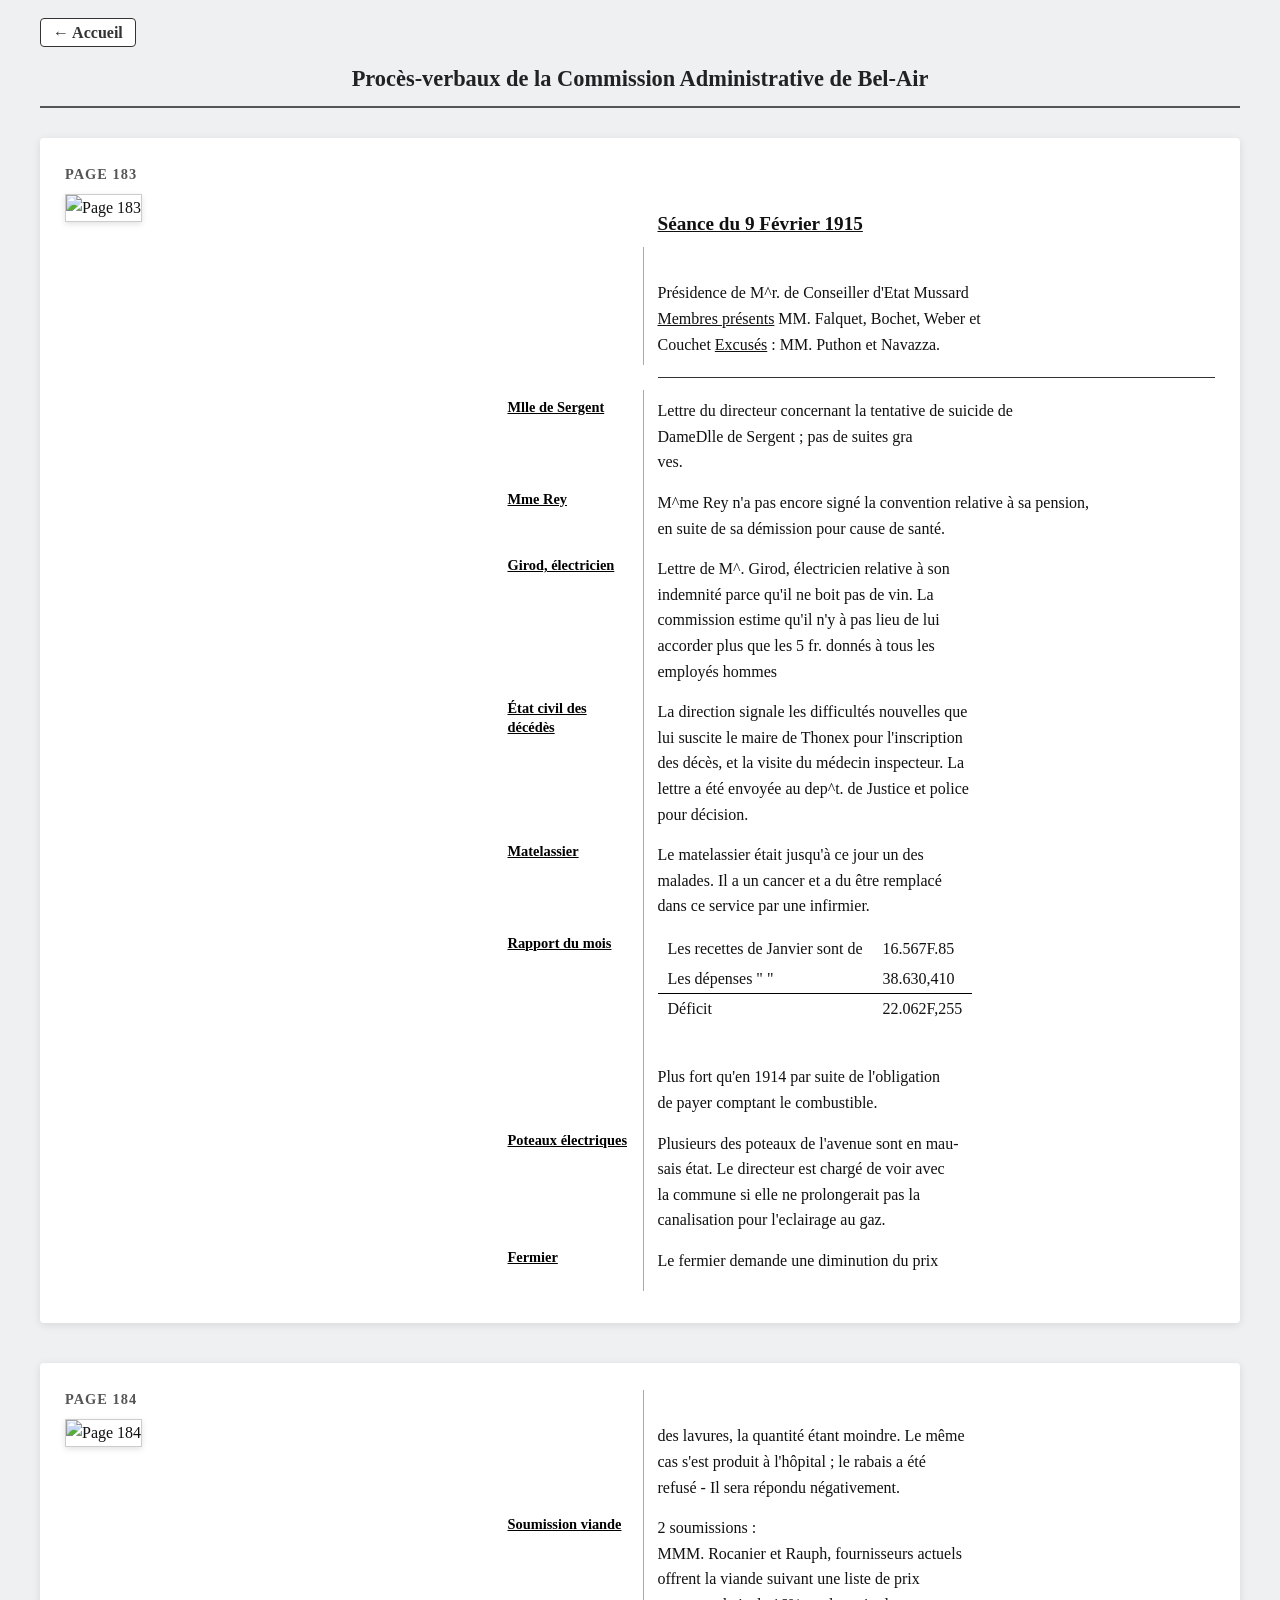
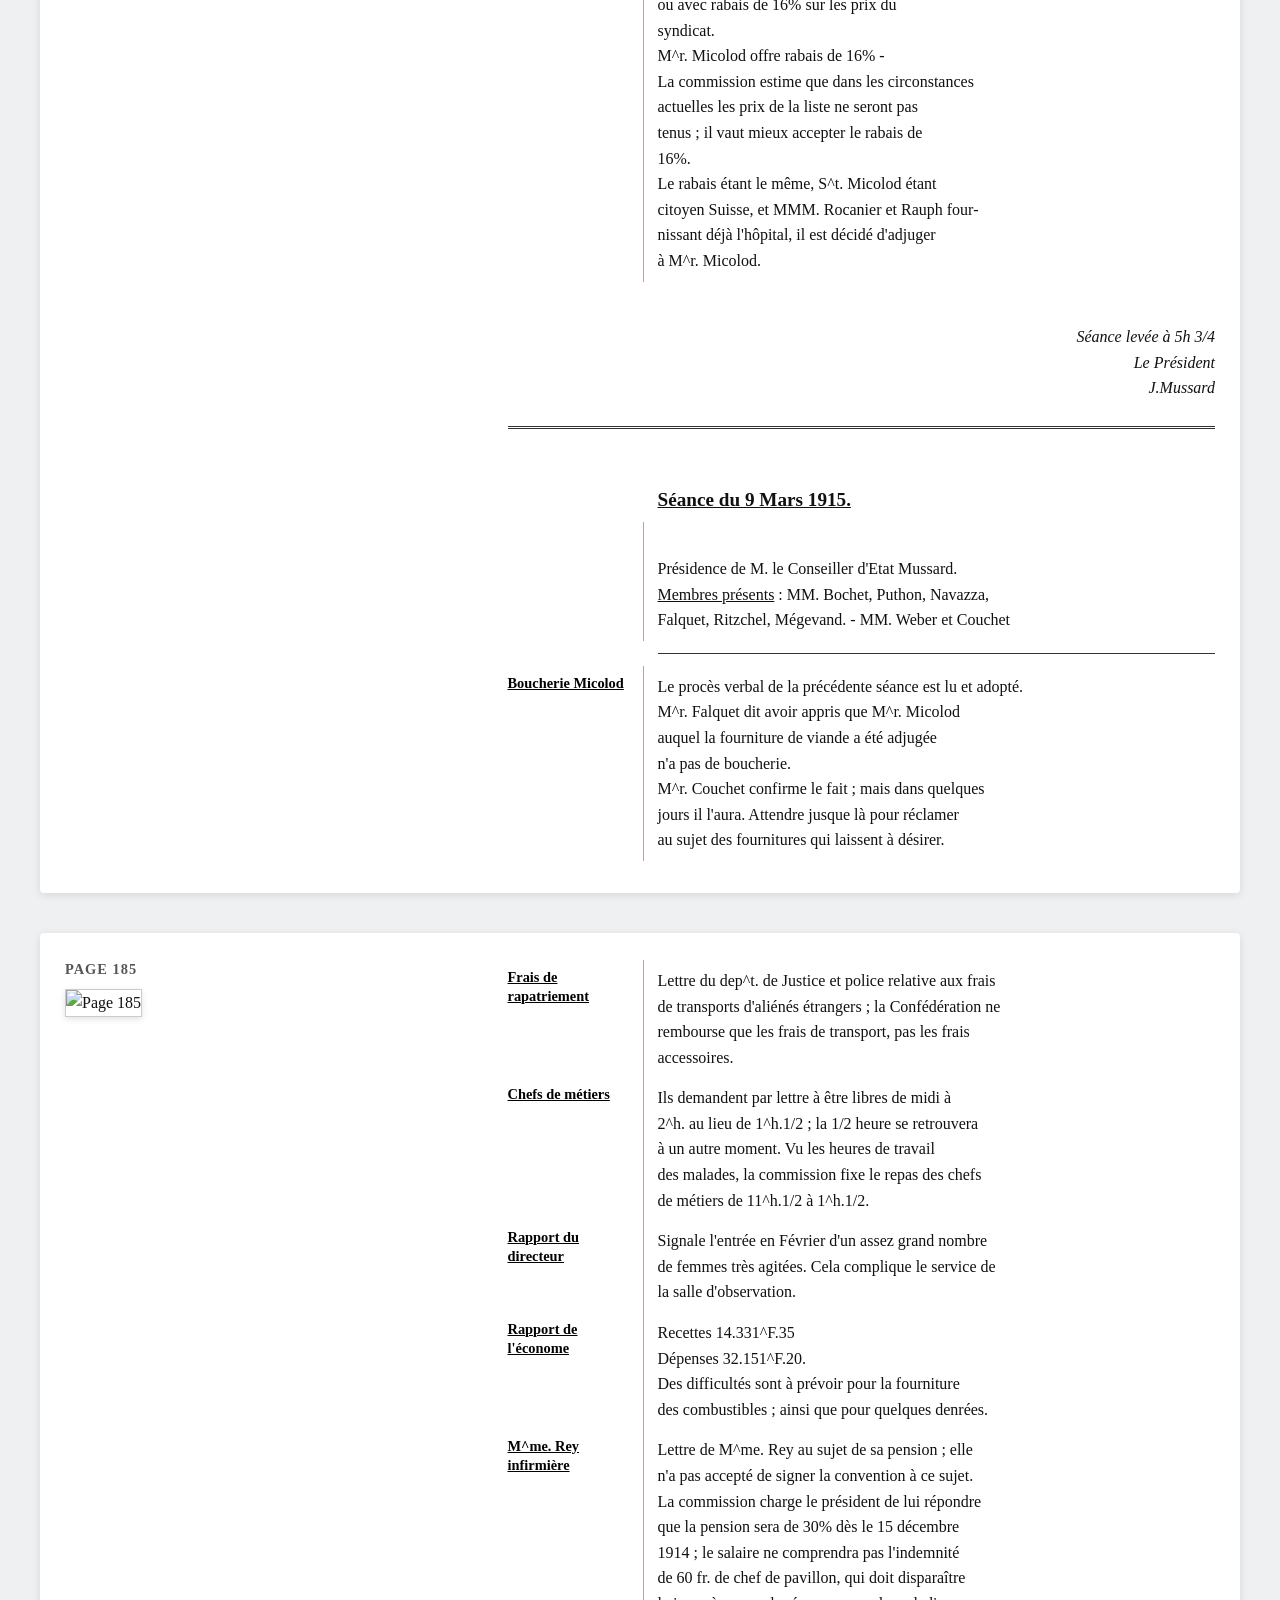
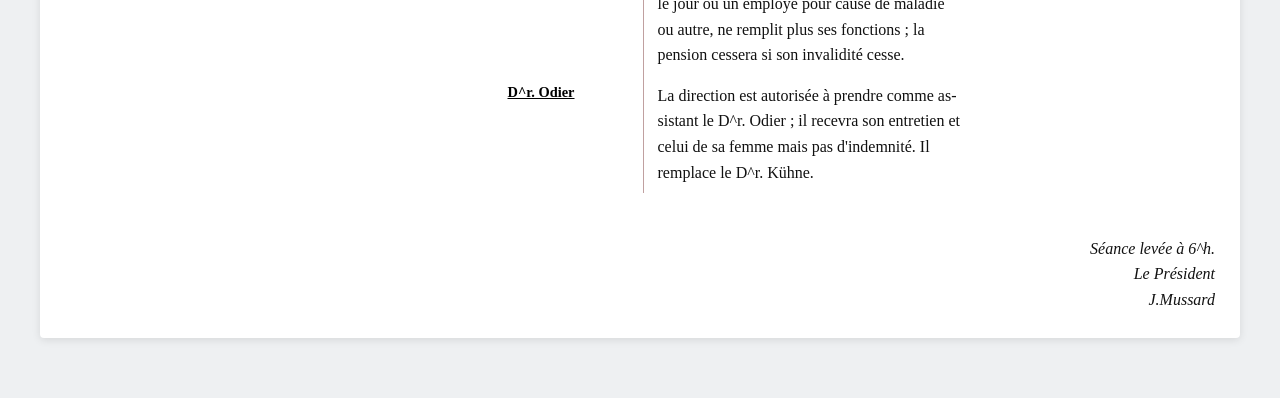
==== edition.html @ 735b14e0 "modification des documents" ====
<!DOCTYPE HTML>
<html>
   <head>
      <meta http-equiv="Content-Type" content="text/html; charset=UTF-8">
      <title>Procès - Verbal de la commission Bel-Air - Commencé le 9 juillet 1907. Terminé le 9 mai 1916.</title>
      <link rel="stylesheet" type="text/css" href="style.css">
   </head>
   <body>
      <header class="main-header">
         <div style="text-align: left; margin-bottom: 10px;"><a href="index.html" style="text-decoration: none; font-weight: bold; color: #333; border: 1px solid #333; padding: 5px 12px; border-radius: 4px; background: #fff;">← Accueil</a></div>
         <h1>Procès-verbaux de la Commission Administrative de Bel-Air</h1>
      </header>
      <main>
         <div class="page-container">
            <div class="facsimile">
               <div class="page-number">Page 183</div><img src="Transcription_Bel_Air_1907-1916_p183-185/P189-194_PV_comm_admin_Bel-Air_1907-1916.pdf_page_1.png" alt="Page 183"></div>
            <div class="transcription">
               <div class="session-block">        
                  
                  <h2 class="session-title">
                     <br>Séance du 9 Février 1915
                     </h2>
                  
                  <div class="para">
                     <br>Présidence de M^r. de Conseiller d'Etat Mussard
                     <br><u>Membres présents</u> MM. Falquet, Bochet, Weber et 
                     <br>Couchet <u>Excusés</u> : MM. Puthon et Navazza.
                     </div>
                  
                  <hr class="horizontal-rule">
                  
                  <div class="para">
                     <span class="margin-left">Mlle de Sergent</span>
                     Lettre du directeur concernant la tentative de suicide de 
                     <br>DameDlle de Sergent ; pas de suites gra
                     <br>ves.
                     </div>
                  
                  <div class="para">
                     <span class="margin-left">Mme Rey</span>
                     M^me Rey n'a pas encore signé la convention relative à sa pension, 
                     <br>en suite de sa démission pour cause de santé.
                     </div>
                  
                  <div class="para">
                     <span class="margin-left">Girod, électricien</span>
                     Lettre de M^. Girod, électricien relative à son
                     <br>indemnité parce qu'il ne boit pas de vin. La
                     <br>commission estime qu'il n'y à pas lieu de lui
                     <br>accorder plus que les 5 fr. donnés à tous les
                     <br>employés hommes
                     </div>
                  
                  <div class="para">
                     <span class="margin-left">État civil des
                        <br>décédès</span>
                     La direction signale les difficultés nouvelles que
                     <br>lui suscite le maire de Thonex pour l'inscription
                     <br>des décès, et la visite du médecin inspecteur. La
                     <br>lettre a été envoyée au dep^t. de Justice et police
                     <br>pour décision.
                     </div>
                  
                  <div class="para">
                     <span class="margin-left">Matelassier</span>
                     Le matelassier était jusqu'à ce jour un des
                     <br>malades. Il a un cancer et a du être remplacé
                     <br>dans ce service par une infirmier.
                     </div>
                  
                  <div class="para">
                     <span class="margin-left">Rapport du mois</span>
                     
                     <table class="calcul">
                        
                        <tr class="">
                           
                           <td>Les recettes de Janvier sont de</td>
                           
                           <td>16.567F.85</td>
                           </tr>
                        
                        <tr class="">
                           
                           <td>Les dépenses " "</td>
                           
                           <td>38.630,410</td>
                           </tr>
                        
                        <tr class="total-line">
                           
                           <td>Déficit</td>
                           
                           <td>22.062F,255</td>
                           </tr>
                        </table>
                     </div>
                  
                  <div class="para">
                     <br>Plus fort qu'en 1914 par suite de l'obligation
                     <br>de payer comptant le combustible.
                     </div>
                  
                  <div class="para">
                     <span class="margin-left">Poteaux électriques</span>
                     Plusieurs des poteaux de l'avenue sont en mau-
                     <br>sais état. Le directeur est chargé de voir avec
                     <br>la commune si elle ne prolongerait pas la
                     <br>canalisation pour l'eclairage au gaz.
                     </div>
                  
                  <div class="para">
                     <span class="margin-left">Fermier</span>
                     Le fermier demande une diminution du prix
                     </div>
                  </div>
            </div>
         </div>
         <div class="page-container">
            <div class="facsimile">
               <div class="page-number">Page 184</div><img src="Transcription_Bel_Air_1907-1916_p183-185/P189-194_PV_comm_admin_Bel-Air_1907-1916.pdf_page_2.png" alt="Page 184"></div>
            <div class="transcription">
               <div class="session-block">
                  
                  <div class="para">
                     <br>des lavures, la quantité étant moindre. Le même
                     <br>cas s'est produit à l'hôpital ; le rabais a été
                     <br>refusé - Il sera répondu négativement.
                     </div>
                  </div>
               <div class="session-block">
                  
                  <div class="para">
                     <span class="margin-left">Soumission viande</span>
                     2 soumissions :
                     <br>MMM. Rocanier et Rauph, fournisseurs actuels
                     <br>offrent la viande suivant une liste de prix
                     <br>ou avec rabais de 16% sur les prix du
                     <br>syndicat.
                     <br>M^r. Micolod offre rabais de 16% -
                     <br>La commission estime que dans les circonstances
                     <br>actuelles les prix de la liste ne seront pas
                     <br>tenus ; il vaut mieux accepter le rabais de
                     <br>16%.
                     <br>Le rabais étant le même, S^t. Micolod étant
                     <br>citoyen Suisse, et MMM. Rocanier et Rauph four-
                     <br>nissant déjà l'hôpital, il est décidé d'adjuger
                     <br>à M^r. Micolod.
                     </div>
                  
                  <div class="closer">
                     <br>Séance levée à 5h 3/4
                     <br>Le Président
                     <br>J.Mussard
                     </div>
                  </div>
               <hr class="double-line">
               <div class="session-block">
                  
                  <h2 class="session-title">
                     <br>Séance du 9 Mars 1915.
                     </h2>
                  
                  <div class="para">
                     <br>Présidence de M. le Conseiller d'Etat Mussard.
                     <br><u>Membres présents</u> : MM. Bochet, Puthon, Navazza,
                     <br>Falquet, Ritzchel, Mégevand. - MM. Weber et Couchet
                     </div>
                  
                  <hr class="horizontal-rule">
                  
                  <div class="para">
                     <span class="margin-left">Boucherie Micolod</span>
                     Le procès verbal de la précédente séance est lu et adopté.
                     <br>M^r. Falquet dit avoir appris que M^r. Micolod
                     <br>auquel la fourniture de viande a été adjugée
                     <br>n'a pas de boucherie.
                     <br>M^r. Couchet confirme le fait ; mais dans quelques
                     <br>jours il l'aura. Attendre jusque là pour réclamer
                     <br>au sujet des fournitures qui laissent à désirer.
                     </div>
                  </div>
            </div>
         </div>
         <div class="page-container">
            <div class="facsimile">
               <div class="page-number">Page 185</div><img src="Transcription_Bel_Air_1907-1916_p183-185/P189-194_PV_comm_admin_Bel-Air_1907-1916.pdf_page_3.png" alt="Page 185"></div>
            <div class="transcription">
               <div class="session-block">
                  
                  <div class="para">
                     <span class="margin-left">Frais de rapatriement</span>
                     Lettre du dep^t. de Justice et police relative aux frais
                     <br>de transports d'aliénés étrangers ; la Confédération ne
                     <br>rembourse que les frais de transport, pas les frais
                     <br>accessoires.
                     </div>
                  
                  <div class="para">
                     <span class="margin-left">Chefs de métiers</span>
                     Ils demandent par lettre à être libres de midi à
                     <br>2^h. au lieu de 1^h.1/2 ; la 1/2 heure se retrouvera
                     <br>à un autre moment. Vu les heures de travail
                     <br>des malades, la commission fixe le repas des chefs
                     <br>de métiers de 11^h.1/2 à 1^h.1/2.
                     </div>
                  
                  <div class="para">
                     <span class="margin-left">Rapport du directeur</span>
                     Signale l'entrée en Février d'un assez grand nombre
                     <br>de femmes très agitées. Cela complique le service de
                     <br>la salle d'observation.
                     </div>
                  
                  <div class="para">
                     <span class="margin-left">Rapport de l'économe</span>
                     Recettes 14.331^F.35
                     <br>Dépenses 32.151^F.20.
                     <br>Des difficultés sont à prévoir pour la fourniture
                     <br>des combustibles ; ainsi que pour quelques denrées.
                     </div>
                  
                  <div class="para">
                     <span class="margin-left">M^me. Rey infirmière</span>
                     Lettre de M^me. Rey au sujet de sa pension ; elle
                     <br>n'a pas accepté de signer la convention à ce sujet.
                     <br>La commission charge le président de lui répondre
                     <br>que la pension sera de 30% dès le 15 décembre
                     <br>1914 ; le salaire ne comprendra pas l'indemnité
                     <br>de 60 fr. de chef de pavillon, qui doit disparaître
                     <br>le jour où un employé pour cause de maladie
                     <br>ou autre, ne remplit plus ses fonctions ; la
                     <br>pension cessera si son invalidité cesse.
                     </div>
                  
                  <div class="para">
                     <span class="margin-left">D^r. Odier</span>
                     La direction est autorisée à prendre comme as-
                     <br>sistant le D^r. Odier ; il recevra son entretien et
                     <br>celui de sa femme mais pas d'indemnité. Il
                     <br>remplace le D^r. Kühne.
                     </div>
                  
                  <div class="closer">
                     <br>Séance levée à 6^h.
                     <br>Le Président
                     <br>J.Mussard
                     </div>
                  </div>
            </div>
         </div>
      </main>
   </body>
</html>
---- style.css ----
body {
    font-family: 'Georgia', 'Times New Roman', serif;
    background-color: #eef0f2;
    color: #111111;
    margin: 0;
    padding: 20px 40px;
    line-height: 1.6;
}

.main-header h1 {
    text-align: center;
    font-size: 1.4em;
    color: #222222;
    border-bottom: 2px solid #555555;
    padding-bottom: 10px;
    margin-bottom: 30px;
}


.page-container {
    display: flex;
    flex-direction: row;
    align-items: flex-start;
    gap: 30px;
    background: #ffffff;
    padding: 25px;
    margin-bottom: 40px;
    box-shadow: 0 2px 8px rgba(0, 0, 0, 0.1);
    border-radius: 4px;
}


.facsimile {
    flex: 0 0 35%;
    position: sticky;
    top: 20px;
}

.page-number {
    font-weight: bold;
    font-size: 0.9em;
    color: #555;
    margin-bottom: 8px;
    text-transform: uppercase;
    letter-spacing: 1px;
}

.facsimile img {
    width: 100%;
    max-height: 80vh;
    object-fit: contain;
    border: 1px solid #ccc;
    box-shadow: 0 2px 6px rgba(0,0,0,0.12);
}


.transcription {
    flex: 1;
    padding-left: 10px;
}




.session-title {
    font-size: 1.2em;
    font-weight: bold;
    margin-top: 15px;
    margin-bottom: 15px;
    margin-left: 150px;
    text-decoration: underline;
}


.para {
    position: relative;
    margin-top: 10px;
    margin-bottom: 15px;
    padding-left: 150px;
    min-height: 35px;
}


.para::before {
    content: "";
    position: absolute;
    left: 135px;
    top: -8px;
    bottom: -8px;
    border-left: 1px solid #c0a0a0;
}


.margin-left {
    position: absolute;
    left: 0;
    top: 0;
    width: 120px;
    font-weight: bold;
    text-decoration: underline;
    color: #000000;
    font-size: 0.9em;
    line-height: 1.3;
}




hr.horizontal-rule {
    border: 0;
    border-top: 1px solid #333333;
    margin: 20px 0 20px 150px;
}


hr.double-line {
    border: 0;
    border-top: 3px double #333333;
    margin: 25px 0;
    width: 100%;
}


.closer {
    margin-top: 25px;
    margin-left: 150px;
    text-align: right;
    font-style: italic;
}


table.calcul {
    margin-left: 0; 
    margin-top: 0;
    margin-bottom: 10px;
    border-collapse: collapse;
}

table.calcul td {
    padding: 2px 10px;
}

tr.total-line {
    border-top: 1px solid #000;
}
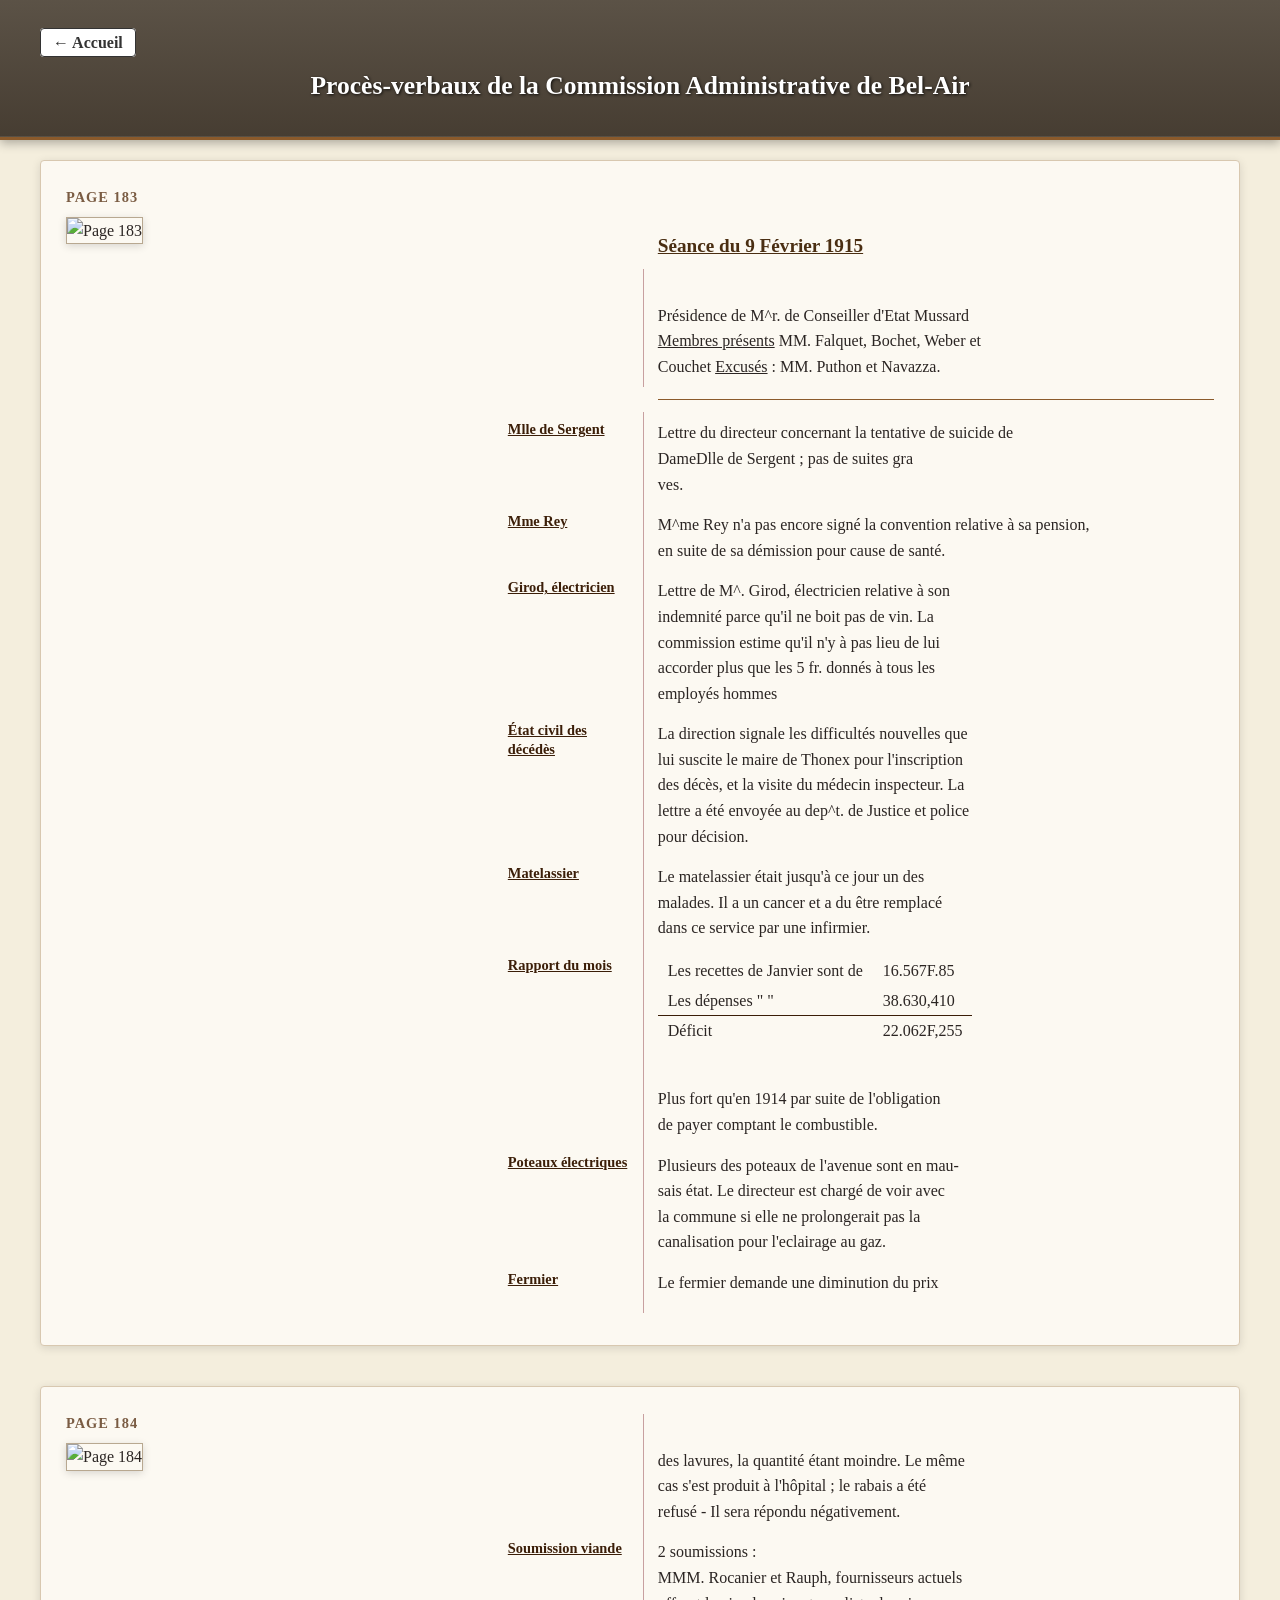
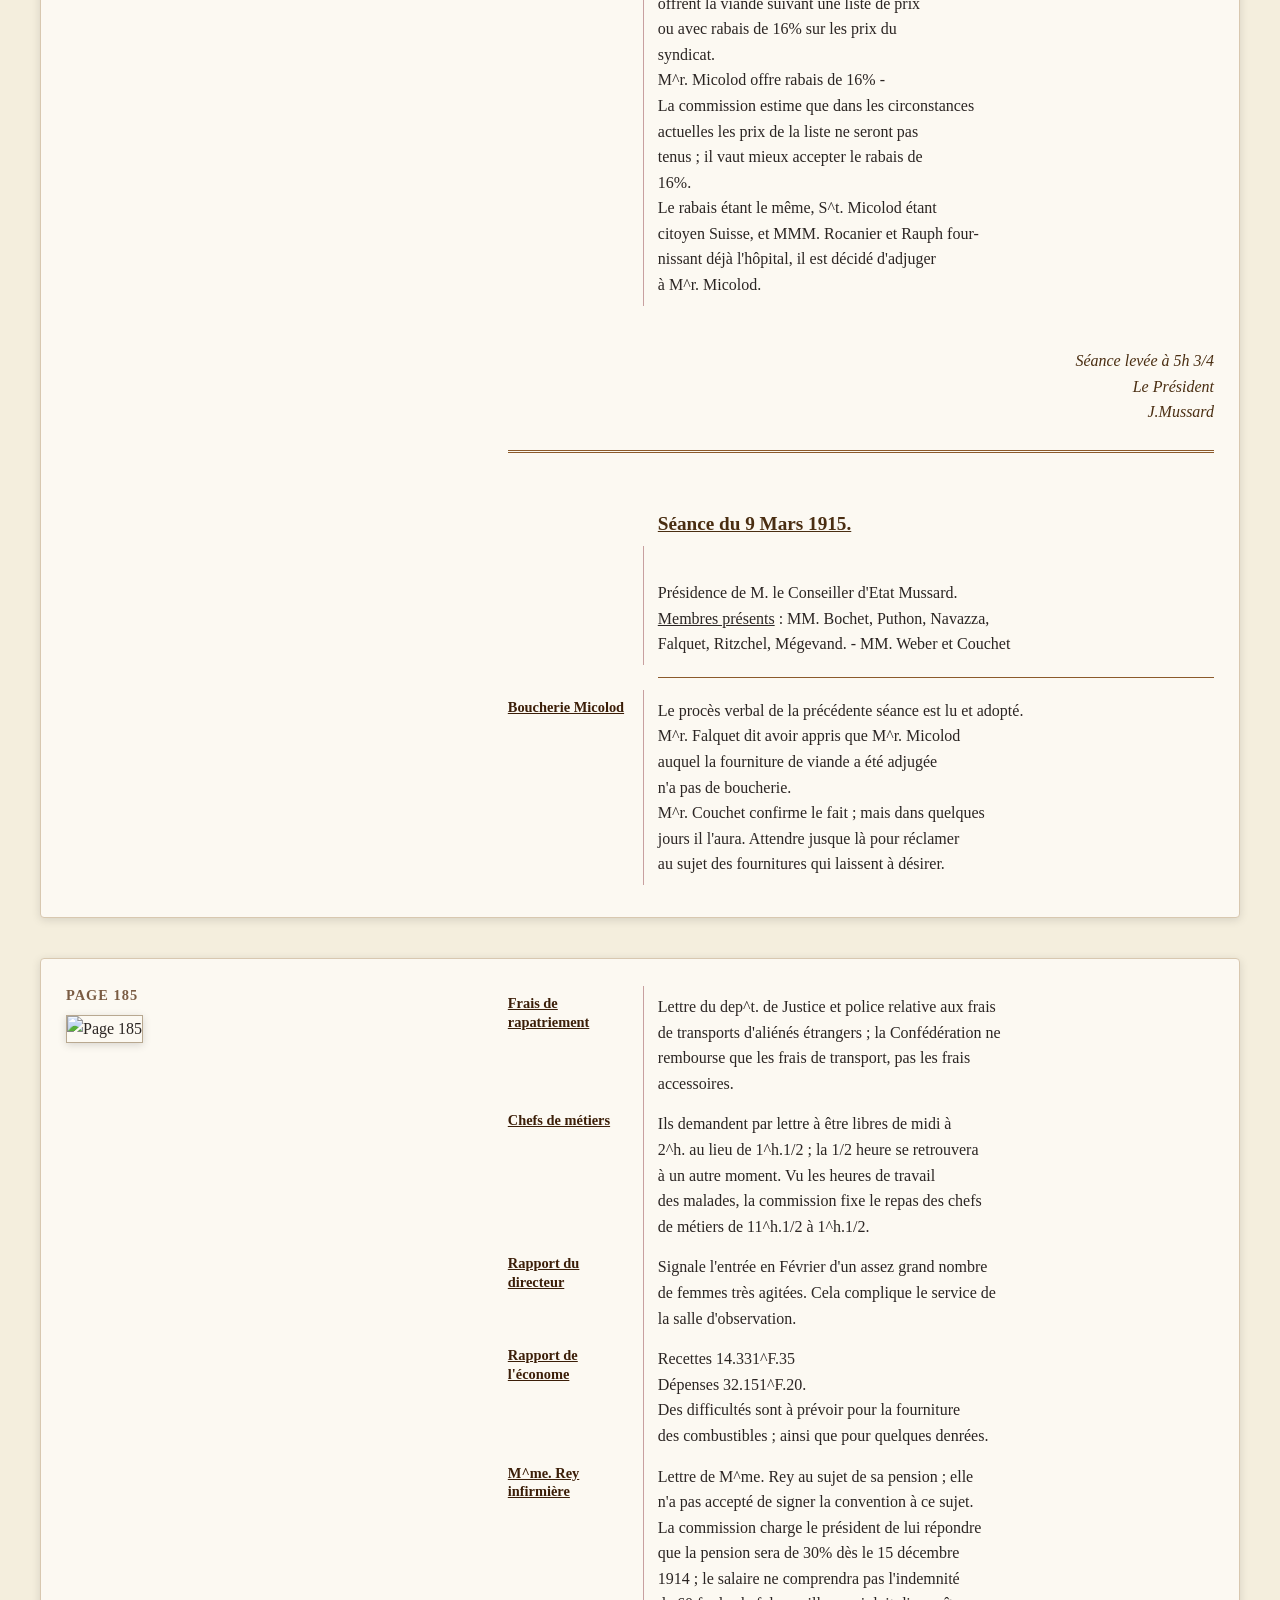
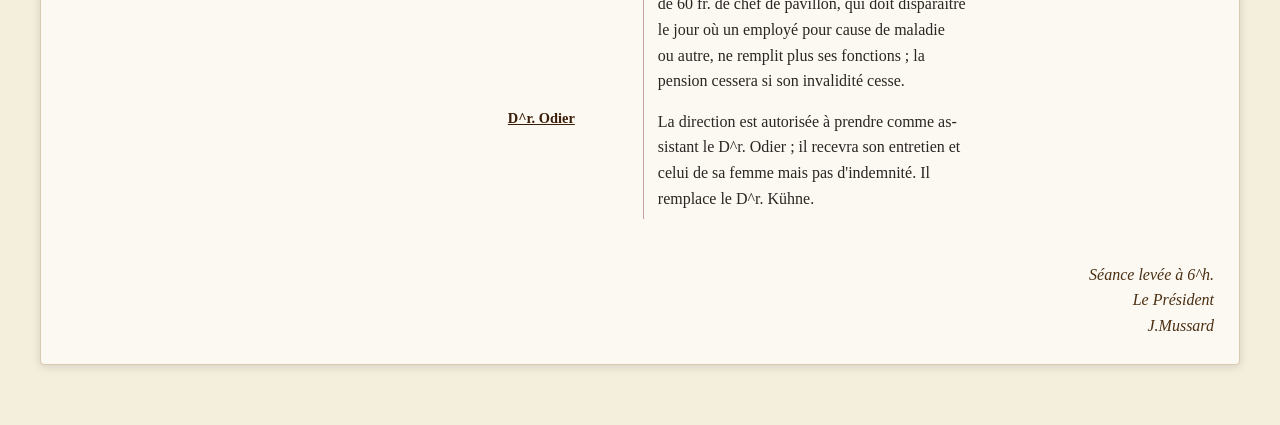
==== commit c94af329: "correction" ====
--- a/edition.html
+++ b/edition.html
@@ -2,7 +2,7 @@
 <html>
    <head>
       <meta http-equiv="Content-Type" content="text/html; charset=UTF-8">
-      <title>Procès - Verbal de la commission Bel-Air - Commencé le 9 juillet 1907. Terminé le 9 mai 1916.</title>
+      <title>Procès - Verbaux de la commission Bel-Air - Commencé le 9 juillet 1907. Terminé le 9 mai 1916.</title>
       <link rel="stylesheet" type="text/css" href="style.css">
    </head>
    <body>
--- a/style.css
+++ b/style.css
@@ -1,21 +1,71 @@
-
 body {
     font-family: 'Georgia', 'Times New Roman', serif;
-    background-color: #eef0f2;
-    color: #111111;
+    background-color: #f4eedd; 
+    color: #2b2523;
     margin: 0;
-    padding: 20px 40px;
+    padding: 0;
     line-height: 1.6;
+}
+
+
+.main-header {
+    position: relative;
+    background: linear-gradient(rgba(40, 30, 20, 0.75), rgba(40, 30, 20, 0.85)), 
+                url('Transcription_Bel_Air_1907-1916_p183-185/P189-194_PV_comm_admin_Bel-Air_1907-1916.pdf_page_1.png');
+    background-size: cover;
+    background-position: center 25%;
+    color: #f4eedd;
+    padding: 30px 40px;
+    border-bottom: 3px solid #8b5a2b;
+    box-shadow: 0 3px 10px rgba(0,0,0,0.3);
+}
+
+.nav-back {
+    text-align: left;
+    margin-bottom: 10px;
+}
+
+.nav-back a {
+    text-decoration: none;
+    font-weight: bold;
+    color: #f4eedd;
+    border: 1px solid #f4eedd;
+    padding: 5px 12px;
+    border-radius: 4px;
+    background: rgba(0, 0, 0, 0.3);
+    transition: background 0.2s;
+}
+
+.nav-back a:hover {
+    background: rgba(255, 255, 255, 0.2);
 }
 
 .main-header h1 {
     text-align: center;
-    font-size: 1.4em;
-    color: #222222;
-    border-bottom: 2px solid #555555;
-    padding-bottom: 10px;
-    margin-bottom: 30px;
+    font-size: 1.6em;
+    color: #ffffff;
+    margin: 10px 0 0 0;
+    border-bottom: none;
+    text-shadow: 1px 1px 3px rgba(0,0,0,0.8);
 }
+
+footer {
+    background: linear-gradient(rgba(40, 30, 20, 0.85), rgba(40, 30, 20, 0.85)), 
+                url('Transcription_Bel_Air_1907-1916_p183-185/P189-194_PV_comm_admin_Bel-Air_1907-1916.pdf_page_2.png');
+    background-size: cover;
+    background-position: center;
+    color: #dcd0c0;
+    text-align: center;
+    padding: 20px;
+    margin-top: 40px;
+    border-top: 3px solid #8b5a2b;
+    font-size: 0.9em;
+}
+
+main {
+    padding: 20px 40px;
+}
+
 
 
 .page-container {
@@ -23,13 +73,13 @@
     flex-direction: row;
     align-items: flex-start;
     gap: 30px;
-    background: #ffffff;
+    background: #fcf9f2; 
     padding: 25px;
     margin-bottom: 40px;
-    box-shadow: 0 2px 8px rgba(0, 0, 0, 0.1);
+    box-shadow: 0 2px 10px rgba(0, 0, 0, 0.12);
+    border: 1px solid #d8c8b0;
     border-radius: 4px;
 }
-
 
 .facsimile {
     flex: 0 0 35%;
@@ -40,7 +90,7 @@
 .page-number {
     font-weight: bold;
     font-size: 0.9em;
-    color: #555;
+    color: #7a5c43;
     margin-bottom: 8px;
     text-transform: uppercase;
     letter-spacing: 1px;
@@ -50,10 +100,9 @@
     width: 100%;
     max-height: 80vh;
     object-fit: contain;
-    border: 1px solid #ccc;
-    box-shadow: 0 2px 6px rgba(0,0,0,0.12);
+    border: 1px solid #b8a890;
+    box-shadow: 0 2px 8px rgba(0,0,0,0.15);
 }
-
 
 .transcription {
     flex: 1;
@@ -61,74 +110,67 @@
 }
 
 
-
-
 .session-title {
     font-size: 1.2em;
     font-weight: bold;
+    color: #4a2e12;
     margin-top: 15px;
     margin-bottom: 15px;
-    margin-left: 150px;
+    margin-left: 150px; 
     text-decoration: underline;
 }
-
 
 .para {
     position: relative;
     margin-top: 10px;
     margin-bottom: 15px;
-    padding-left: 150px;
+    padding-left: 150px; 
     min-height: 35px;
 }
-
 
 .para::before {
     content: "";
     position: absolute;
-    left: 135px;
+    left: 135px; 
     top: -8px;
     bottom: -8px;
-    border-left: 1px solid #c0a0a0;
+    border-left: 1px solid #c8a0a0; 
 }
-
 
 .margin-left {
     position: absolute;
-    left: 0;
+    left: 0; /* Conservé */
     top: 0;
-    width: 120px;
+    width: 120px; /* Conservé */
     font-weight: bold;
     text-decoration: underline;
-    color: #000000;
+    color: #3b1e08;
     font-size: 0.9em;
     line-height: 1.3;
 }
 
 
 
-
 hr.horizontal-rule {
     border: 0;
-    border-top: 1px solid #333333;
-    margin: 20px 0 20px 150px;
+    border-top: 1px solid #8b5a2b;
+    margin: 20px 0 20px 150px; 
 }
-
 
 hr.double-line {
     border: 0;
-    border-top: 3px double #333333;
+    border-top: 3px double #8b5a2b;
     margin: 25px 0;
     width: 100%;
 }
 
-
 .closer {
     margin-top: 25px;
-    margin-left: 150px;
+    margin-left: 150px; 
     text-align: right;
     font-style: italic;
+    color: #4a2e12;
 }
-
 
 table.calcul {
     margin-left: 0; 
@@ -142,5 +184,6 @@
 }
 
 tr.total-line {
-    border-top: 1px solid #000;
+    border-top: 1px solid #3b1e08;
+}
 }
